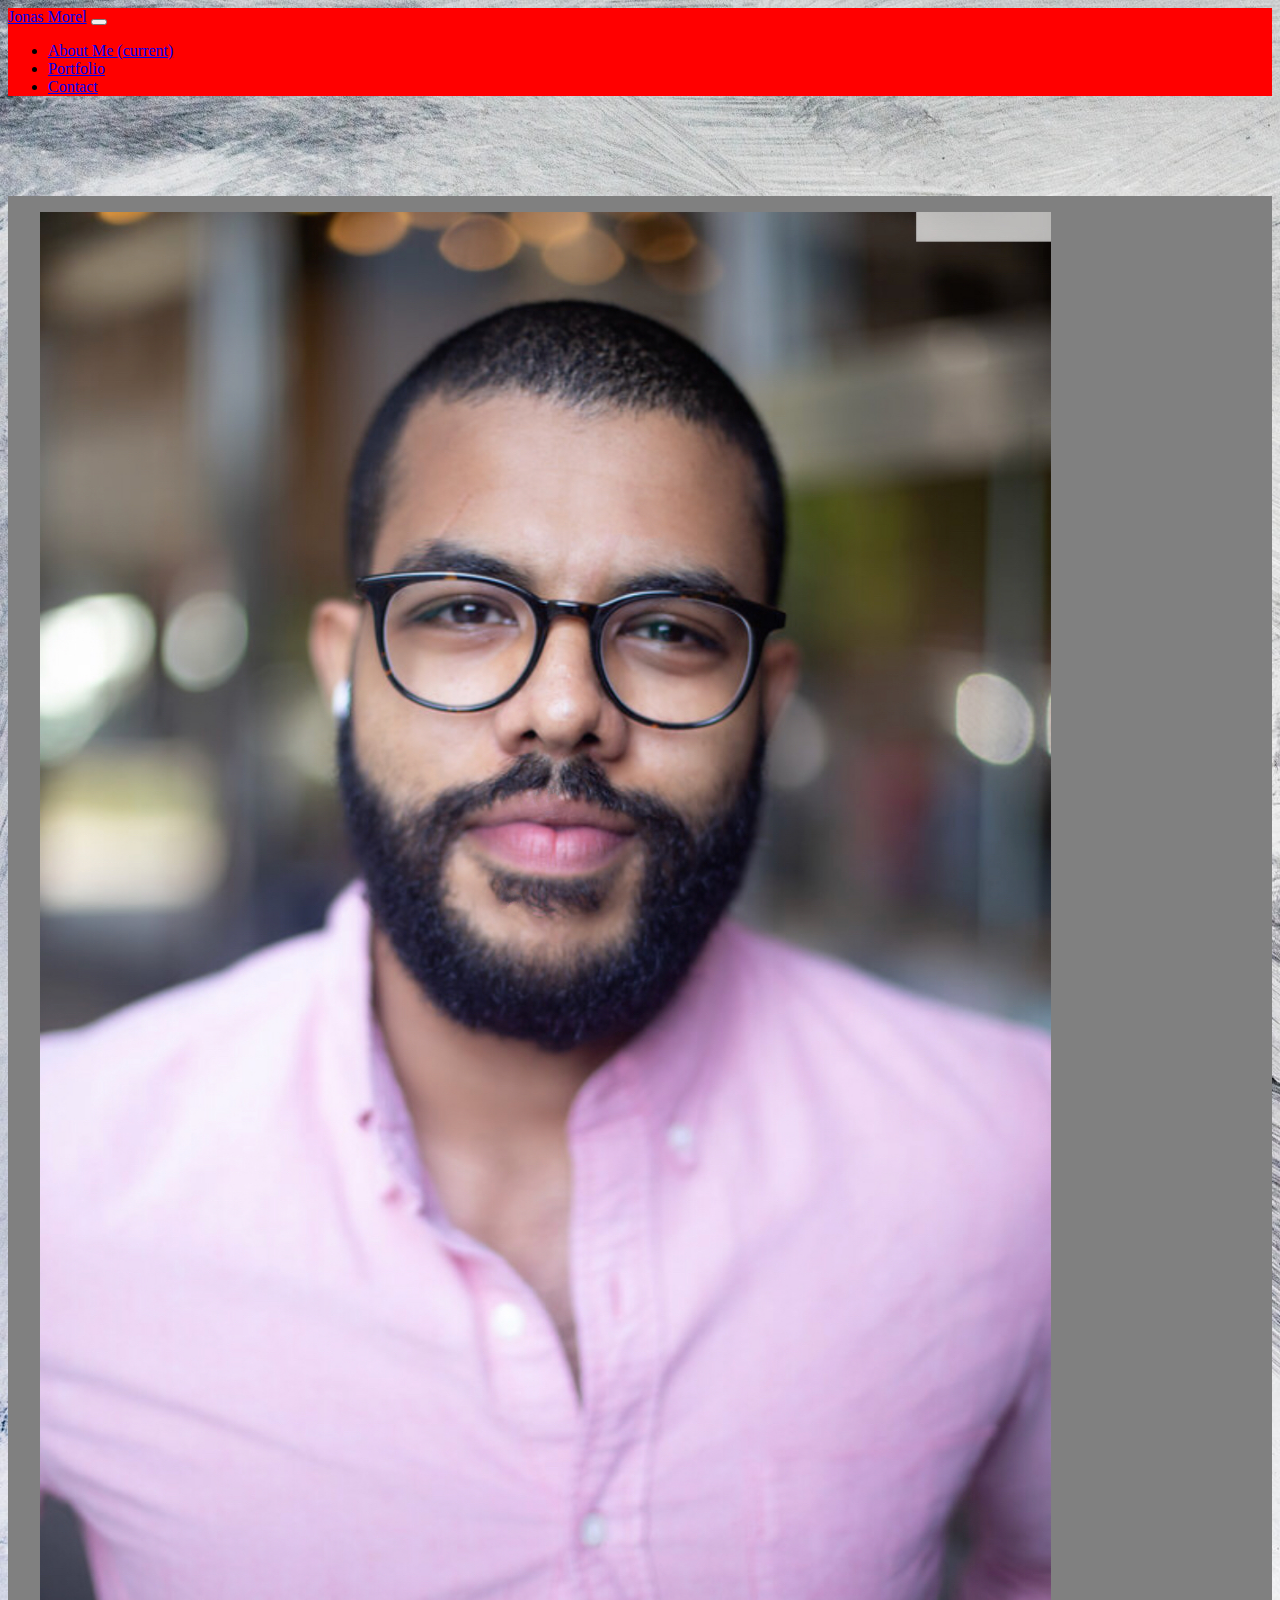
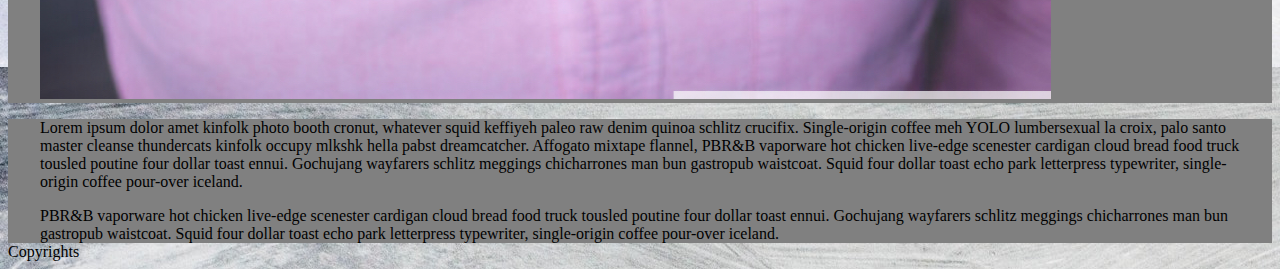
==== index.html @ 5981aec1 "2nd try" ====
<!DOCTYPE html>
<html lang="en-us">

<head>

                <title>Portfolio</title>
                <meta charset="utf-8">
                <meta name="viewport" content="width=device-width, initial-scale=1">
                <link href="https://stackpath.bootstrapcdn.com/bootstrap/4.1.1/css/bootstrap.min.css" rel="stylesheet" integrity="sha384-WskhaSGFgHYWDcbwN70/dfYBj47jz9qbsMId/iRN3ewGhXQFZCSftd1LZCfmhktB" crossorigin="anonymous">
                <script src="https://ajax.googleapis.com/ajax/libs/jquery/3.3.1/jquery.min.js"></script>
                <script src="https://cdnjs.cloudflare.com/ajax/libs/popper.js/1.14.0/umd/popper.min.js"></script>
                <script src="https://maxcdn.bootstrapcdn.com/bootstrap/4.1.0/js/bootstrap.min.js"></script>
                <link rel="stylesheet" href= "style.css">
    
        <link rel="stylesheet" href="Responsive.css">
  
</head>

<body>

 <div class="container">

     
        <nav class="navbar navbar-expand-lg navbar-light bg-light fixed-top">
          

          <div class="col-md-2">
          <a class="navbar-brand" href="#">Jonas Morel</a>
          <button class="navbar-toggler" type="button" data-toggle="collapse" data-target="#navbarNav" aria-controls="navbarNav" aria-expanded="false" aria-label="Toggle navigation">
            <span class="navbar-toggler-icon"></span>
          </button>
        </div>

         

          <div class="collapse navbar-collapse col-md-4" id="navbarNav">
            <ul class="navbar-nav">
              <li class="nav-item ">
                <a class="nav-link" href="#">About Me <span class="sr-only">(current)</span></a>
              </li>
              <li class="nav-item">
                <a class="nav-link" href="#">Portfolio</a>
              </li>
              <li class="nav-item">
                <a class="nav-link" href="#">Contact</a>
              </li>
          
            </ul>
          </div>
          </nav>       
  </div>


<div class="contaiter contenido">

  <div class="row">

      <div class="col-md-2"></div>

      <div class="col-md-2 contentcolor">
          <img src="pictures/jmorel.JPG" class="img-thumbnail img-responsive" alt="Cinque Terre" width="80%">
        
      </div>
          
  <div class="col-md-6 font-weight-light lead contentcolor">
    <div class="row">
      <p>
        Lorem ipsum dolor amet kinfolk photo booth cronut, whatever squid keffiyeh paleo raw denim quinoa schlitz crucifix. 
        Single-origin coffee meh YOLO lumbersexual la croix, palo santo master cleanse thundercats kinfolk occupy mlkshk hella pabst dreamcatcher. 
        Affogato mixtape flannel, PBR&B vaporware hot chicken live-edge scenester cardigan cloud bread food truck tousled poutine four dollar toast ennui. 
        Gochujang wayfarers schlitz meggings chicharrones man bun gastropub waistcoat. Squid four dollar toast echo park letterpress typewriter, 
        single-origin coffee pour-over iceland.
      </p>

      <p>PBR&B vaporware hot chicken live-edge scenester cardigan cloud bread food truck tousled poutine four dollar toast ennui. 
          Gochujang wayfarers schlitz meggings chicharrones man bun gastropub waistcoat. Squid four dollar toast echo park letterpress typewriter, 
          single-origin coffee pour-over iceland.</p>
      </div>
      

  </div>

  <div class="col-md-2"></div>

  </div>

</div>




<footer class="footer">
        <div class="container">
          <span class="text-muted fixed-bottom text-center h5">Copyrights</span>
        </div>
      </footer>
</body>

</html>
---- style.css ----
body  {

    background-image: url("pictures/backabs.jpg")
}

.contenido {

    margin-top: 100px;

    margin-left: 0 auto;
    margin-right: 0 auto;
}

.fixed-top {

    background-color: red;
}

.contentcolor {

    background-color: gray;


}

p {
    margin: 1em 1em 0em 1em;
    padding: 0em 1em 0em 1em;

    font-size: 1rem;

}

img {

    margin: 1em 0em 0em 2em;
}
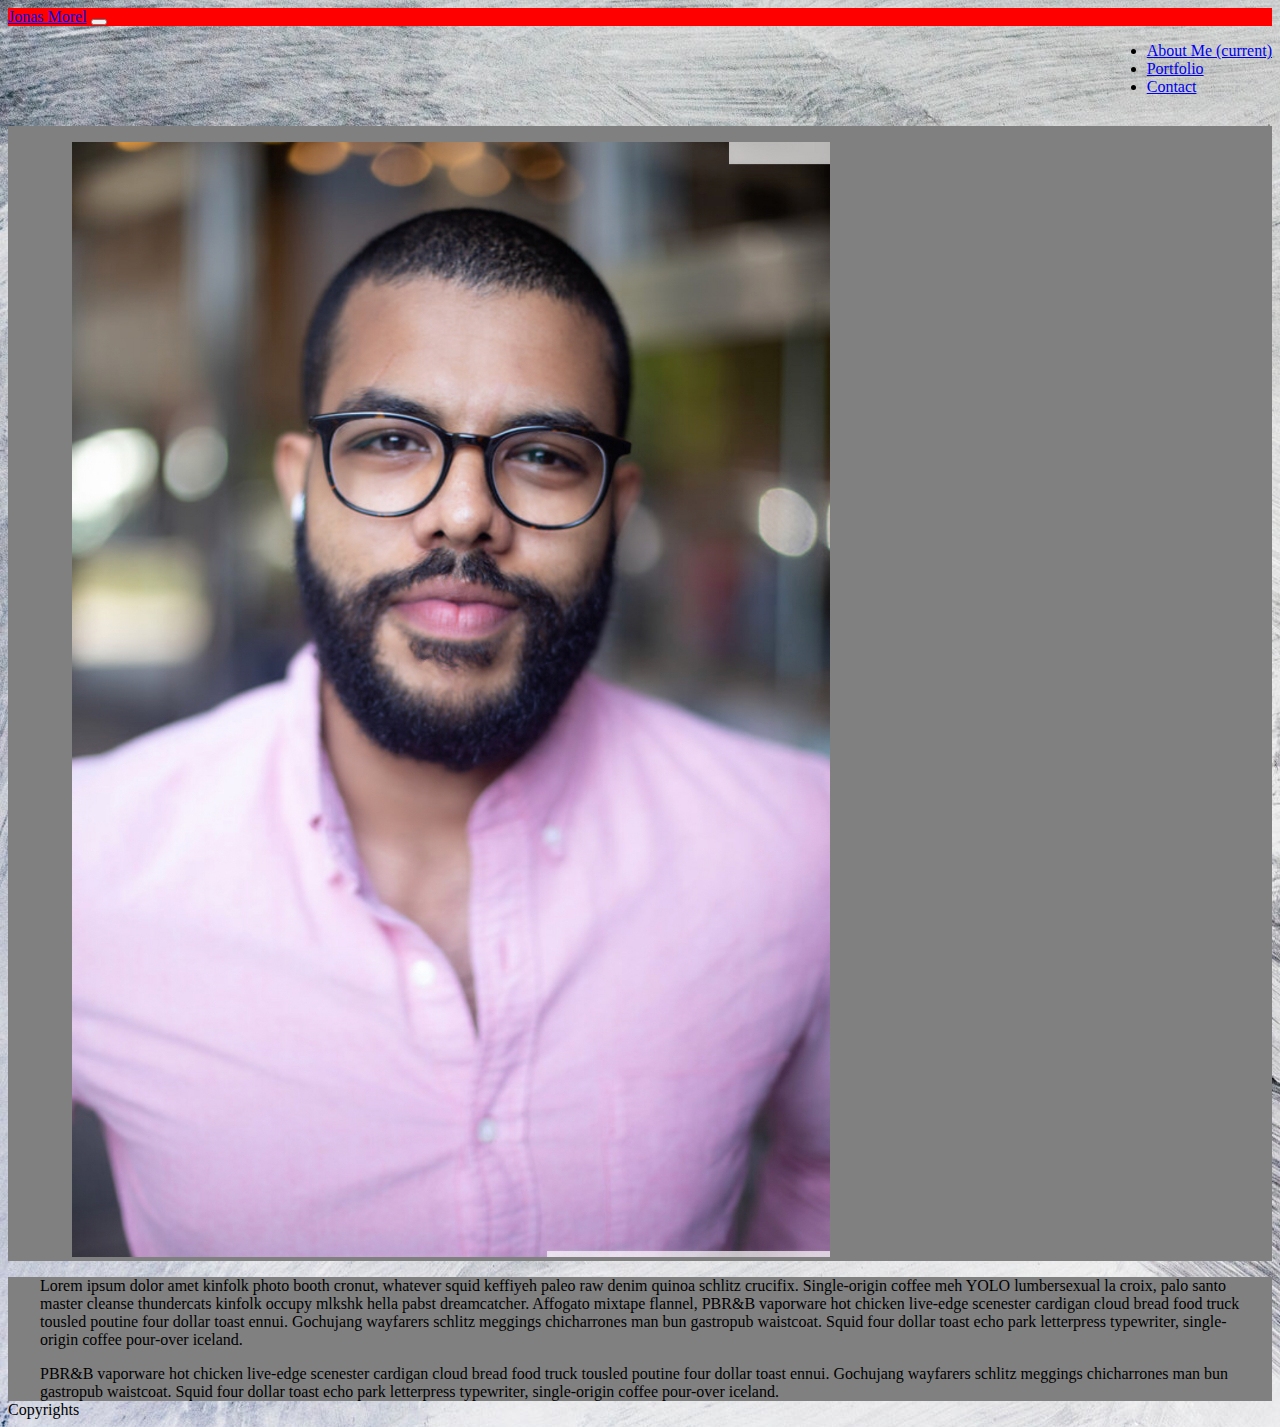
==== commit 51a99a17: "More changes" ====
--- a/index.html
+++ b/index.html
@@ -21,19 +21,20 @@
  <div class="container">
 
      
+        
         <nav class="navbar navbar-expand-lg navbar-light bg-light fixed-top">
           
-
-          <div class="col-md-2">
+          <div class="col-md-4">
+          
           <a class="navbar-brand" href="#">Jonas Morel</a>
           <button class="navbar-toggler" type="button" data-toggle="collapse" data-target="#navbarNav" aria-controls="navbarNav" aria-expanded="false" aria-label="Toggle navigation">
             <span class="navbar-toggler-icon"></span>
           </button>
         </div>
+        <div class="col-md-4"></div>
+         <div class="col-md-4">
 
-         
-
-          <div class="collapse navbar-collapse col-md-4" id="navbarNav">
+          <div class="collapse navbar-collapse fright" id="navbarNav">
             <ul class="navbar-nav">
               <li class="nav-item ">
                 <a class="nav-link" href="#">About Me <span class="sr-only">(current)</span></a>
@@ -47,6 +48,9 @@
           
             </ul>
           </div>
+
+        </div>
+
           </nav>       
   </div>
 
@@ -58,7 +62,7 @@
       <div class="col-md-2"></div>
 
       <div class="col-md-2 contentcolor">
-          <img src="pictures/jmorel.JPG" class="img-thumbnail img-responsive" alt="Cinque Terre" width="80%">
+          <img src="pictures/jmorel.JPG" class="img-thumbnail img-responsive" alt="Cinque Terre" width="60%">
         
       </div>
           
--- a/style.css
+++ b/style.css
@@ -33,5 +33,10 @@
 
 img {
 
-    margin: 1em 0em 0em 2em;
+    margin: 1em 4em 0em 4em;
+}
+
+.fright {
+
+    float: right;
 }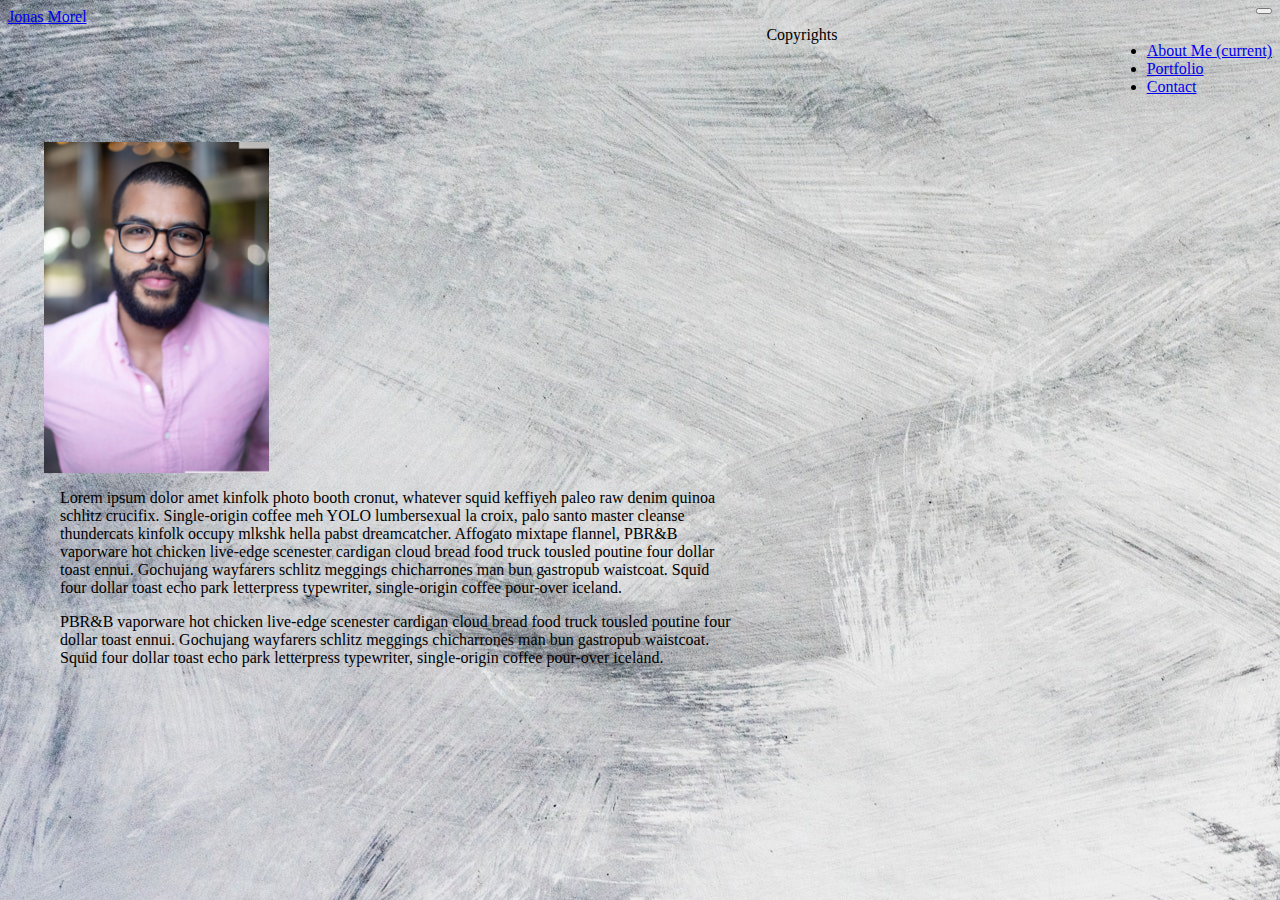
==== commit 2d5d62ee: "good changes" ====
--- a/index.html
+++ b/index.html
@@ -27,7 +27,7 @@
           <div class="col-md-4">
           
           <a class="navbar-brand" href="#">Jonas Morel</a>
-          <button class="navbar-toggler" type="button" data-toggle="collapse" data-target="#navbarNav" aria-controls="navbarNav" aria-expanded="false" aria-label="Toggle navigation">
+          <button class="navbar-toggler fright" type="button" data-toggle="collapse" data-target="#navbarNav" aria-controls="navbarNav" aria-expanded="false" aria-label="Toggle navigation">
             <span class="navbar-toggler-icon"></span>
           </button>
         </div>
@@ -55,20 +55,16 @@
   </div>
 
 
-<div class="contaiter contenido">
+<div class="contaiter  contenido">
 
-  <div class="row">
+  <div class="row linea">
+ 
+          
+    <div class="font-weight-light lead contentcolor">
 
-      <div class="col-md-2"></div>
-
-      <div class="col-md-2 contentcolor">
-          <img src="pictures/jmorel.JPG" class="img-thumbnail img-responsive" alt="Cinque Terre" width="60%">
-        
-      </div>
-          
-  <div class="col-md-6 font-weight-light lead contentcolor">
-    <div class="row">
-      <p>
+      <img src="pictures/jmorel.JPG" class="img-thumbnail img-responsive" alt="Cinque Terre">
+    
+      <p class="para">
         Lorem ipsum dolor amet kinfolk photo booth cronut, whatever squid keffiyeh paleo raw denim quinoa schlitz crucifix. 
         Single-origin coffee meh YOLO lumbersexual la croix, palo santo master cleanse thundercats kinfolk occupy mlkshk hella pabst dreamcatcher. 
         Affogato mixtape flannel, PBR&B vaporware hot chicken live-edge scenester cardigan cloud bread food truck tousled poutine four dollar toast ennui. 
@@ -76,17 +72,13 @@
         single-origin coffee pour-over iceland.
       </p>
 
-      <p>PBR&B vaporware hot chicken live-edge scenester cardigan cloud bread food truck tousled poutine four dollar toast ennui. 
+      <p class="para">PBR&B vaporware hot chicken live-edge scenester cardigan cloud bread food truck tousled poutine four dollar toast ennui. 
           Gochujang wayfarers schlitz meggings chicharrones man bun gastropub waistcoat. Squid four dollar toast echo park letterpress typewriter, 
           single-origin coffee pour-over iceland.</p>
+      
       </div>
-      
 
-  </div>
-
-  <div class="col-md-2"></div>
-
-  </div>
+ </div>
 
 </div>
 
--- a/style.css
+++ b/style.css
@@ -6,37 +6,44 @@
 .contenido {
 
     margin-top: 100px;
+    float: left;
+    width: 60%;
+    
 
-    margin-left: 0 auto;
-    margin-right: 0 auto;
-}
-
-.fixed-top {
-
-    background-color: red;
 }
 
 .contentcolor {
 
-    background-color: gray;
+    background-color: white;
 
 
 }
 
-p {
+
+.para {
     margin: 1em 1em 0em 1em;
     padding: 0em 1em 0em 1em;
 
     font-size: 1rem;
+    float: right;
 
 }
 
 img {
-
-    margin: 1em 4em 0em 4em;
+    float: left;
+    margin: 1em 1em 0em 1em;
+    width: 25vh;
 }
 
 .fright {
 
     float: right;
-}+}
+
+
+.linea {
+
+margin-left: 20px;
+
+
+}
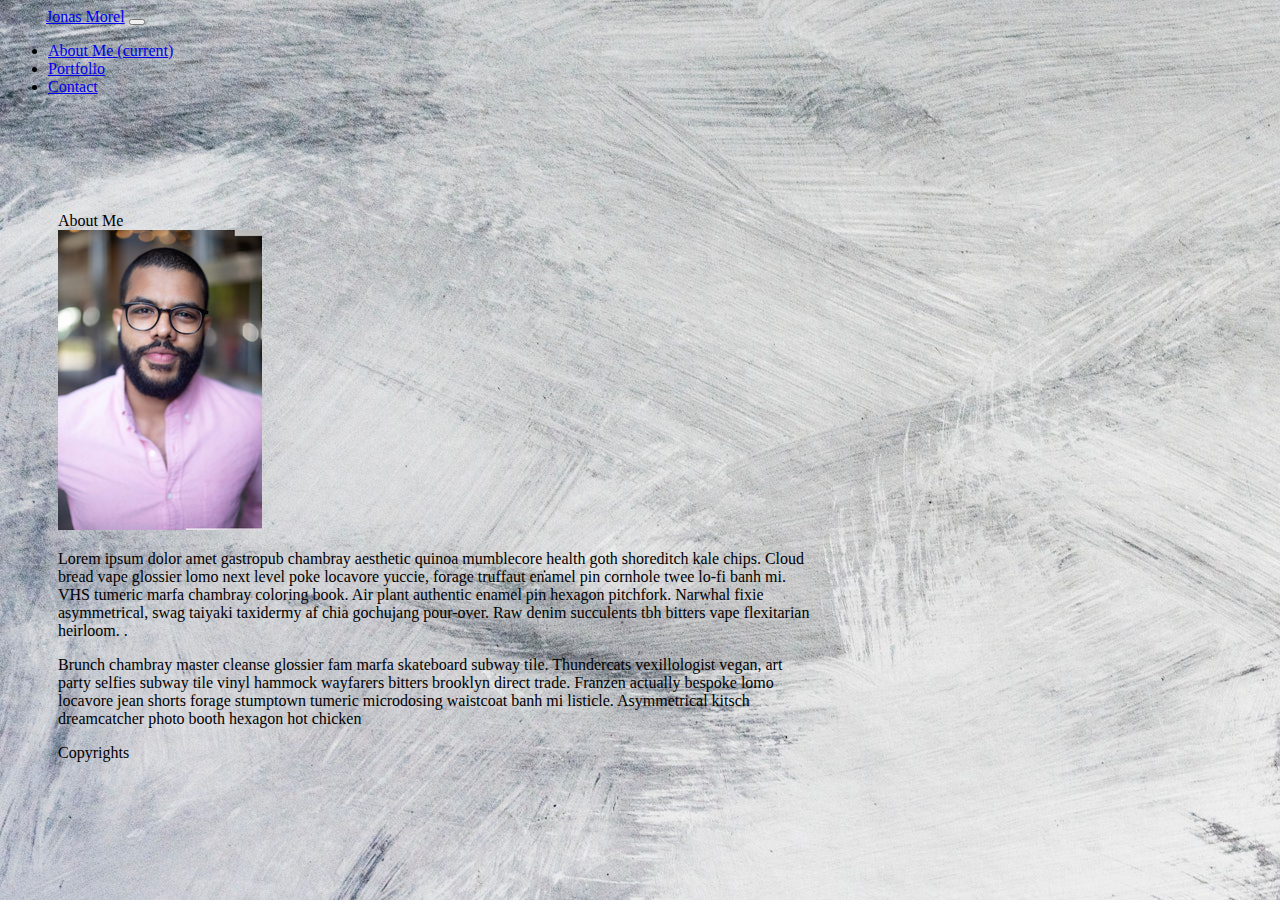
==== commit b7128125: "HTML layout" ====
--- a/index.html
+++ b/index.html
@@ -24,26 +24,26 @@
         
         <nav class="navbar navbar-expand-lg navbar-light bg-light fixed-top">
           
-          <div class="col-md-4">
+          <div class="col-sm-4">
           
-          <a class="navbar-brand" href="#">Jonas Morel</a>
-          <button class="navbar-toggler fright" type="button" data-toggle="collapse" data-target="#navbarNav" aria-controls="navbarNav" aria-expanded="false" aria-label="Toggle navigation">
+          <a class="navbar-brand mar" href="#">Jonas Morel</a>
+          <button class="navbar-toggler float-right" type="button" data-toggle="collapse" data-target="#navbarNav" aria-controls="navbarNav" aria-expanded="false" aria-label="Toggle navigation">
             <span class="navbar-toggler-icon"></span>
           </button>
         </div>
-        <div class="col-md-4"></div>
-         <div class="col-md-4">
+        <div class="col-sm-4"></div>
+         <div class="col-sm-4">
 
-          <div class="collapse navbar-collapse fright" id="navbarNav">
-            <ul class="navbar-nav">
+          <div class="collapse navbar-collapse " id="navbarNav">
+            <ul class="navbar-nav ">
               <li class="nav-item ">
-                <a class="nav-link" href="#">About Me <span class="sr-only">(current)</span></a>
+                <a class="nav-link" href="index.html">About Me <span class="sr-only">(current)</span></a>
               </li>
               <li class="nav-item">
-                <a class="nav-link" href="#">Portfolio</a>
+                <a class="nav-link" href="portfolio.html">Portfolio</a>
               </li>
               <li class="nav-item">
-                <a class="nav-link" href="#">Contact</a>
+                <a class="nav-link" href="contact.html">Contact</a>
               </li>
           
             </ul>
@@ -57,28 +57,37 @@
 
 <div class="contaiter  contenido">
 
-  <div class="row linea">
- 
-          
-    <div class="font-weight-light lead contentcolor">
 
-      <img src="pictures/jmorel.JPG" class="img-thumbnail img-responsive" alt="Cinque Terre">
-    
-      <p class="para">
-        Lorem ipsum dolor amet kinfolk photo booth cronut, whatever squid keffiyeh paleo raw denim quinoa schlitz crucifix. 
-        Single-origin coffee meh YOLO lumbersexual la croix, palo santo master cleanse thundercats kinfolk occupy mlkshk hella pabst dreamcatcher. 
-        Affogato mixtape flannel, PBR&B vaporware hot chicken live-edge scenester cardigan cloud bread food truck tousled poutine four dollar toast ennui. 
-        Gochujang wayfarers schlitz meggings chicharrones man bun gastropub waistcoat. Squid four dollar toast echo park letterpress typewriter, 
-        single-origin coffee pour-over iceland.
-      </p>
+    <div class="card bg-light mb-3" style="max-width: 180rem;">
+        <div class="card-header">About Me</div>
+        <div class="card-body">
 
-      <p class="para">PBR&B vaporware hot chicken live-edge scenester cardigan cloud bread food truck tousled poutine four dollar toast ennui. 
-          Gochujang wayfarers schlitz meggings chicharrones man bun gastropub waistcoat. Squid four dollar toast echo park letterpress typewriter, 
-          single-origin coffee pour-over iceland.</p>
-      
+            <div class="row">
+
+              <div class="col-md-3">
+              <img src="pictures/jmorel.JPG" class="img-thumbnail img-responsive rounded" alt="Cinque Terre">
+            </div>
+
+            <div class="col-md-9">
+              <p class="card-text lead">Lorem ipsum dolor amet gastropub chambray aesthetic quinoa mumblecore health goth 
+                shoreditch kale chips. Cloud bread vape glossier lomo next level poke locavore yuccie, forage truffaut
+                 enamel pin cornhole twee lo-fi banh mi. VHS tumeric marfa chambray coloring book. Air plant authentic 
+                 enamel pin hexagon pitchfork. Narwhal fixie asymmetrical, swag taiyaki taxidermy af chia gochujang 
+                 pour-over. Raw denim succulents tbh bitters vape flexitarian heirloom.
+            .</p>
+            </div>
+        </div>
+
+        <div class="row">
+
+          <div class="col-md-12">
+            <p class="card-text lead ">Brunch chambray master cleanse glossier fam marfa skateboard subway tile. 
+              Thundercats vexillologist vegan, art party selfies subway tile vinyl hammock wayfarers bitters 
+              brooklyn direct trade. Franzen actually bespoke lomo locavore jean shorts forage stumptown tumeric 
+              microdosing waistcoat banh mi listicle. Asymmetrical kitsch dreamcatcher photo booth hexagon hot chicken</p>
+        </div>
       </div>
 
- </div>
 
 </div>
 
@@ -92,4 +101,4 @@
       </footer>
 </body>
 
-</html>+</html> --- a/style.css
+++ b/style.css
@@ -8,6 +8,7 @@
     margin-top: 100px;
     float: left;
     width: 60%;
+    margin-left: 50px;
     
 
 }
@@ -15,35 +16,14 @@
 .contentcolor {
 
     background-color: white;
-
-
 }
 
+.mar {
 
-.para {
-    margin: 1em 1em 0em 1em;
-    padding: 0em 1em 0em 1em;
-
-    font-size: 1rem;
-    float: right;
-
+    padding-left: 38px;
 }
 
-img {
-    float: left;
-    margin: 1em 1em 0em 1em;
-    width: 25vh;
-}
+h1 {
 
-.fright {
-
-    float: right;
-}
-
-
-.linea {
-
-margin-left: 20px;
-
-
-}
+    margin-left: 10px;
+}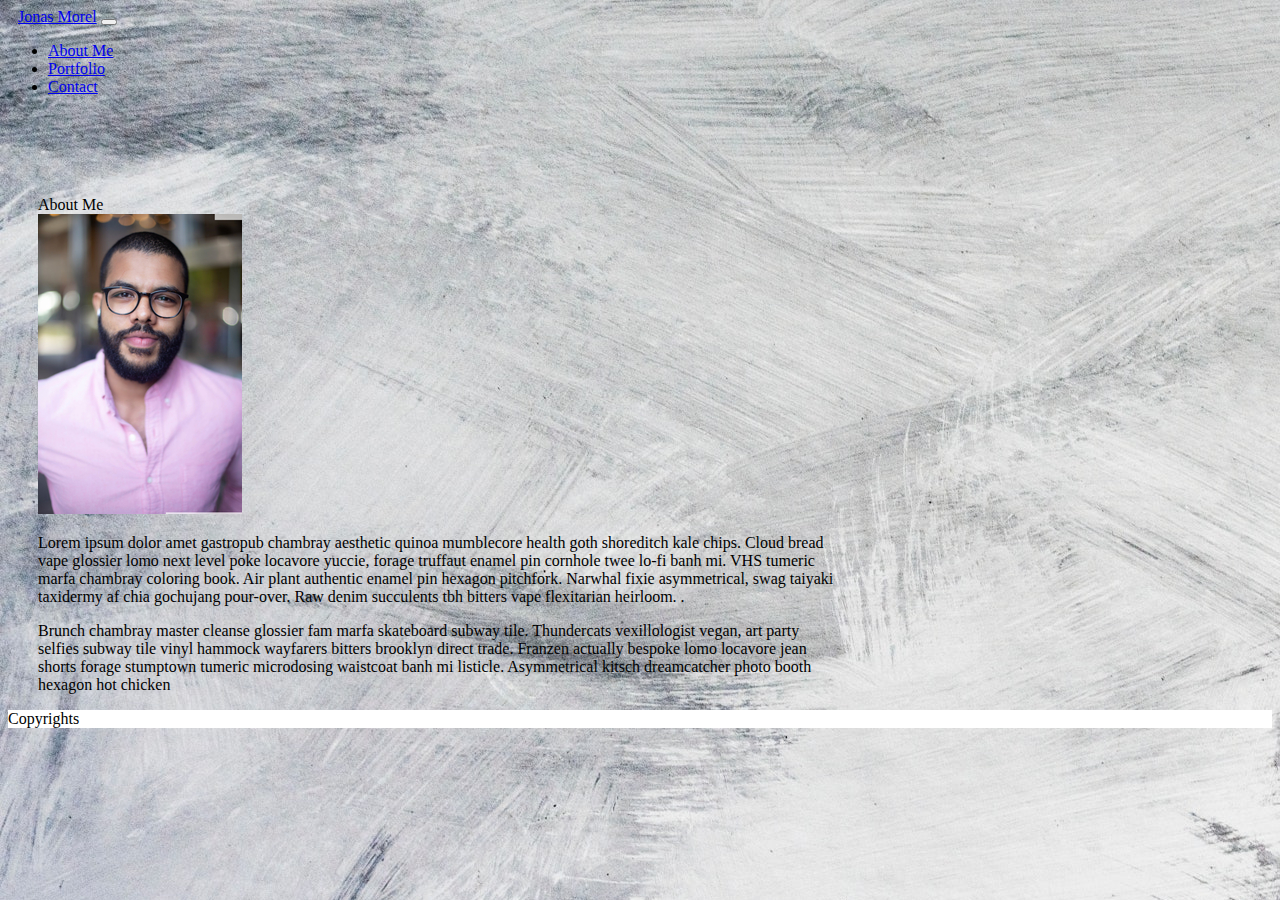
==== commit 308b6106: "layout 2" ====
--- a/index.html
+++ b/index.html
@@ -12,7 +12,7 @@
                 <script src="https://maxcdn.bootstrapcdn.com/bootstrap/4.1.0/js/bootstrap.min.js"></script>
                 <link rel="stylesheet" href= "style.css">
     
-        <link rel="stylesheet" href="Responsive.css">
+       
   
 </head>
 
@@ -24,32 +24,29 @@
         
         <nav class="navbar navbar-expand-lg navbar-light bg-light fixed-top">
           
-          <div class="col-sm-4">
+       <div class="col-md-12">
           
-          <a class="navbar-brand mar" href="#">Jonas Morel</a>
-          <button class="navbar-toggler float-right" type="button" data-toggle="collapse" data-target="#navbarNav" aria-controls="navbarNav" aria-expanded="false" aria-label="Toggle navigation">
-            <span class="navbar-toggler-icon"></span>
-          </button>
-        </div>
-        <div class="col-sm-4"></div>
-         <div class="col-sm-4">
+          <a class="navbar-brand mar float-left text-info lead font-weight-bold" href="#">Jonas Morel</a>
 
-          <div class="collapse navbar-collapse " id="navbarNav">
+            <button class="navbar-toggler float-right" type="button" data-toggle="collapse" data-target="#navbarNav" aria-controls="navbarNav" aria-expanded="false" aria-label="Toggle navigation">
+                <span class="navbar-toggler-icon"></span>
+              </button>
+          <div class="collapse navbar-collapse float-right " id="navbarNav">
             <ul class="navbar-nav ">
               <li class="nav-item ">
-                <a class="nav-link" href="index.html">About Me <span class="sr-only">(current)</span></a>
+                <a class="nav-link lead" href="index.html">About Me </a>
               </li>
               <li class="nav-item">
-                <a class="nav-link" href="portfolio.html">Portfolio</a>
+                <a class="nav-link lead" href="portfolio.html">Portfolio</a>
               </li>
               <li class="nav-item">
-                <a class="nav-link" href="contact.html">Contact</a>
+                <a class="nav-link lead" href="contact.html">Contact</a>
               </li>
           
             </ul>
           </div>
-
         </div>
+       
 
           </nav>       
   </div>
@@ -58,8 +55,8 @@
 <div class="contaiter  contenido">
 
 
-    <div class="card bg-light mb-3" style="max-width: 180rem;">
-        <div class="card-header">About Me</div>
+    <div class="card bg-light mb-3" style="max-width: 50rem;" >
+        <div class="card-header lead text-info">About Me</div>
         <div class="card-body">
 
             <div class="row">
@@ -88,17 +85,19 @@
         </div>
       </div>
 
-
+</div>
+</div>
 </div>
 
 
 
+<footer class="foot">
+        <div class="container">
+          <span class="text-muted fixed-bottom text-center">Copyrights</span>
+        </div>
+</footer>
 
-<footer class="footer">
-        <div class="container">
-          <span class="text-muted fixed-bottom text-center h5">Copyrights</span>
-        </div>
-      </footer>
+
 </body>
 
 </html> --- a/style.css
+++ b/style.css
@@ -6,24 +6,17 @@
 .contenido {
 
     margin-top: 100px;
-    float: left;
-    width: 60%;
-    margin-left: 50px;
-    
+    margin-left: 30px;
+    width: 84%;
 
-}
-
-.contentcolor {
-
-    background-color: white;
 }
 
 .mar {
 
-    padding-left: 38px;
+    margin-left: 10px;
 }
 
-h1 {
+.foot {
 
-    margin-left: 10px;
+    background-color: white;
 }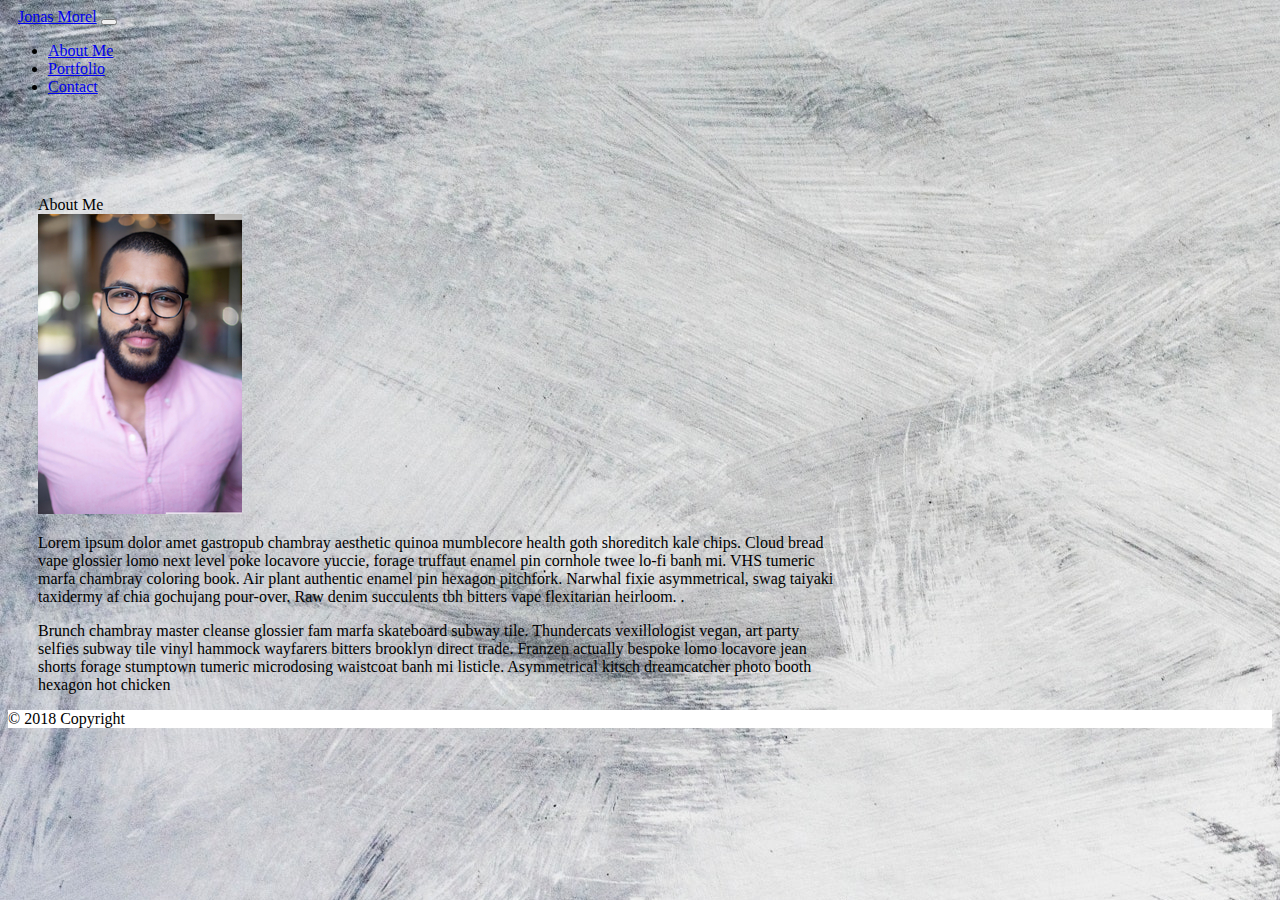
==== commit ee2dd871: "Index Contact done" ====
--- a/index.html
+++ b/index.html
@@ -3,100 +3,104 @@
 
 <head>
 
-                <title>Portfolio</title>
-                <meta charset="utf-8">
-                <meta name="viewport" content="width=device-width, initial-scale=1">
-                <link href="https://stackpath.bootstrapcdn.com/bootstrap/4.1.1/css/bootstrap.min.css" rel="stylesheet" integrity="sha384-WskhaSGFgHYWDcbwN70/dfYBj47jz9qbsMId/iRN3ewGhXQFZCSftd1LZCfmhktB" crossorigin="anonymous">
-                <script src="https://ajax.googleapis.com/ajax/libs/jquery/3.3.1/jquery.min.js"></script>
-                <script src="https://cdnjs.cloudflare.com/ajax/libs/popper.js/1.14.0/umd/popper.min.js"></script>
-                <script src="https://maxcdn.bootstrapcdn.com/bootstrap/4.1.0/js/bootstrap.min.js"></script>
-                <link rel="stylesheet" href= "style.css">
-    
-       
-  
+  <title>Portfolio</title>
+  <meta charset="utf-8">
+  <meta name="viewport" content="width=device-width, initial-scale=1">
+  <link href="https://stackpath.bootstrapcdn.com/bootstrap/4.1.1/css/bootstrap.min.css" rel="stylesheet" integrity="sha384-WskhaSGFgHYWDcbwN70/dfYBj47jz9qbsMId/iRN3ewGhXQFZCSftd1LZCfmhktB"
+    crossorigin="anonymous">
+  <script src="https://ajax.googleapis.com/ajax/libs/jquery/3.3.1/jquery.min.js"></script>
+  <script src="https://cdnjs.cloudflare.com/ajax/libs/popper.js/1.14.0/umd/popper.min.js"></script>
+  <script src="https://maxcdn.bootstrapcdn.com/bootstrap/4.1.0/js/bootstrap.min.js"></script>
+  <link rel="stylesheet" href="style.css">
+
+
+
 </head>
 
 <body>
 
- <div class="container">
+  <div class="container">
 
-     
-        
-        <nav class="navbar navbar-expand-lg navbar-light bg-light fixed-top">
-          
-       <div class="col-md-12">
-          
-          <a class="navbar-brand mar float-left text-info lead font-weight-bold" href="#">Jonas Morel</a>
 
-            <button class="navbar-toggler float-right" type="button" data-toggle="collapse" data-target="#navbarNav" aria-controls="navbarNav" aria-expanded="false" aria-label="Toggle navigation">
-                <span class="navbar-toggler-icon"></span>
-              </button>
-          <div class="collapse navbar-collapse float-right " id="navbarNav">
-            <ul class="navbar-nav ">
-              <li class="nav-item ">
-                <a class="nav-link lead" href="index.html">About Me </a>
-              </li>
-              <li class="nav-item">
-                <a class="nav-link lead" href="portfolio.html">Portfolio</a>
-              </li>
-              <li class="nav-item">
-                <a class="nav-link lead" href="contact.html">Contact</a>
-              </li>
-          
-            </ul>
-          </div>
+
+    <nav class="navbar navbar-expand-lg navbar-light bg-light fixed-top">
+
+      <div class="col-md-12">
+
+        <a class="navbar-brand mar float-left text-info lead font-weight-bold" href="#">Jonas Morel</a>
+
+        <button class="navbar-toggler float-right" type="button" data-toggle="collapse" data-target="#navbarNav" aria-controls="navbarNav"
+          aria-expanded="false" aria-label="Toggle navigation">
+          <span class="navbar-toggler-icon"></span>
+        </button>
+        <div class="collapse navbar-collapse float-right " id="navbarNav">
+          <ul class="navbar-nav ">
+            <li class="nav-item ">
+              <a class="nav-link lead" href="index.html">About Me </a>
+            </li>
+            <li class="nav-item">
+              <a class="nav-link lead" href="portfolio.html">Portfolio</a>
+            </li>
+            <li class="nav-item">
+              <a class="nav-link lead" href="contact.html">Contact</a>
+            </li>
+
+          </ul>
         </div>
-       
+      </div>
 
-          </nav>       
+
+    </nav>
   </div>
 
 
-<div class="contaiter  contenido">
+  <div class="contaiter  contenido">
 
 
-    <div class="card bg-light mb-3" style="max-width: 50rem;" >
-        <div class="card-header lead text-info">About Me</div>
-        <div class="card-body">
+    <div class="card bg-light mb-3" style="max-width: 50rem;">
+      <div class="card-header lead text-info">About Me</div>
+      <div class="card-body">
 
-            <div class="row">
+        <div class="row">
 
-              <div class="col-md-3">
-              <img src="pictures/jmorel.JPG" class="img-thumbnail img-responsive rounded" alt="Cinque Terre">
-            </div>
+          <div class="col-md-3">
+            <img src="pictures/jmorel.JPG" class="img-thumbnail img-responsive rounded" alt="Cinque Terre">
+          </div>
 
-            <div class="col-md-9">
-              <p class="card-text lead">Lorem ipsum dolor amet gastropub chambray aesthetic quinoa mumblecore health goth 
-                shoreditch kale chips. Cloud bread vape glossier lomo next level poke locavore yuccie, forage truffaut
-                 enamel pin cornhole twee lo-fi banh mi. VHS tumeric marfa chambray coloring book. Air plant authentic 
-                 enamel pin hexagon pitchfork. Narwhal fixie asymmetrical, swag taiyaki taxidermy af chia gochujang 
-                 pour-over. Raw denim succulents tbh bitters vape flexitarian heirloom.
-            .</p>
-            </div>
+          <div class="col-md-9">
+            <p class="card-text lead">Lorem ipsum dolor amet gastropub chambray aesthetic quinoa mumblecore health goth shoreditch kale chips. Cloud
+              bread vape glossier lomo next level poke locavore yuccie, forage truffaut enamel pin cornhole twee lo-fi banh
+              mi. VHS tumeric marfa chambray coloring book. Air plant authentic enamel pin hexagon pitchfork. Narwhal fixie
+              asymmetrical, swag taiyaki taxidermy af chia gochujang pour-over. Raw denim succulents tbh bitters vape flexitarian
+              heirloom. .
+            </p>
+          </div>
         </div>
 
         <div class="row">
 
           <div class="col-md-12">
-            <p class="card-text lead ">Brunch chambray master cleanse glossier fam marfa skateboard subway tile. 
-              Thundercats vexillologist vegan, art party selfies subway tile vinyl hammock wayfarers bitters 
-              brooklyn direct trade. Franzen actually bespoke lomo locavore jean shorts forage stumptown tumeric 
-              microdosing waistcoat banh mi listicle. Asymmetrical kitsch dreamcatcher photo booth hexagon hot chicken</p>
+            <p class="card-text lead ">Brunch chambray master cleanse glossier fam marfa skateboard subway tile. Thundercats vexillologist vegan, art
+              party selfies subway tile vinyl hammock wayfarers bitters brooklyn direct trade. Franzen actually bespoke lomo
+              locavore jean shorts forage stumptown tumeric microdosing waistcoat banh mi listicle. Asymmetrical kitsch dreamcatcher
+              photo booth hexagon hot chicken</p>
+          </div>
         </div>
+
       </div>
-
-</div>
-</div>
-</div>
+    </div>
+  </div>
 
 
 
-<footer class="foot">
-        <div class="container">
-          <span class="text-muted fixed-bottom text-center">Copyrights</span>
-        </div>
-</footer>
 
+  <footer class="page-footer font-small blue pt-1 mt-1 foot fixed-bottom">
+
+    <div class="container-fluid text-center text-md-left">
+
+    <div class="footer-copyright text-center py-3">© 2018 Copyright
+    </div>
+  </footer>
 
 </body>
 
--- a/style.css
+++ b/style.css
@@ -12,8 +12,7 @@
 }
 
 .mar {
-
-    margin-left: 10px;
+     margin-left: 10px;
 }
 
 .foot {
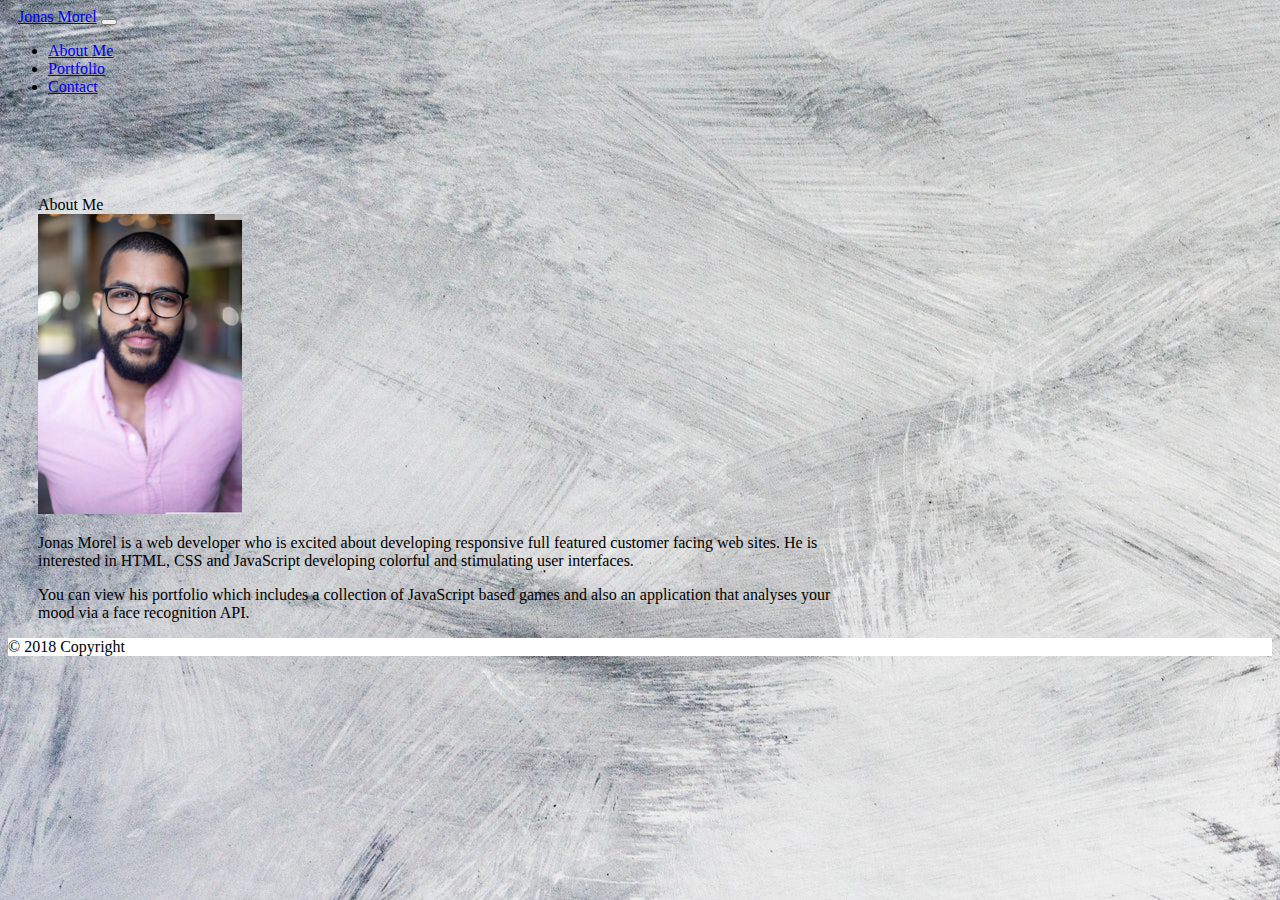
==== commit b1e127b3: "updated" ====
--- a/index.html
+++ b/index.html
@@ -64,15 +64,14 @@
         <div class="row">
 
           <div class="col-md-3">
-            <img src="pictures/jmorel.JPG" class="img-thumbnail img-responsive rounded" alt="Cinque Terre">
+            <img src="pictures/jmorel.JPG" class="img-thumbnail img-responsive rounded" alt="JMOREL">
           </div>
 
           <div class="col-md-9">
-            <p class="card-text lead">Lorem ipsum dolor amet gastropub chambray aesthetic quinoa mumblecore health goth shoreditch kale chips. Cloud
-              bread vape glossier lomo next level poke locavore yuccie, forage truffaut enamel pin cornhole twee lo-fi banh
-              mi. VHS tumeric marfa chambray coloring book. Air plant authentic enamel pin hexagon pitchfork. Narwhal fixie
-              asymmetrical, swag taiyaki taxidermy af chia gochujang pour-over. Raw denim succulents tbh bitters vape flexitarian
-              heirloom. .
+            <p class="card-text lead">Jonas Morel is a web developer who is excited about developing responsive full featured customer facing web sites. He is interested in HTML,
+               CSS and JavaScript developing colorful and stimulating user interfaces. 
+
+              
             </p>
           </div>
         </div>
@@ -80,10 +79,8 @@
         <div class="row">
 
           <div class="col-md-12">
-            <p class="card-text lead ">Brunch chambray master cleanse glossier fam marfa skateboard subway tile. Thundercats vexillologist vegan, art
-              party selfies subway tile vinyl hammock wayfarers bitters brooklyn direct trade. Franzen actually bespoke lomo
-              locavore jean shorts forage stumptown tumeric microdosing waistcoat banh mi listicle. Asymmetrical kitsch dreamcatcher
-              photo booth hexagon hot chicken</p>
+            <p class="card-text lead ">You can view his portfolio which includes a collection of JavaScript based games and also an application that analyses your mood via a face recognition API. 
+              </p>
           </div>
         </div>
 
--- a/style.css
+++ b/style.css
@@ -15,7 +15,29 @@
      margin-left: 10px;
 }
 
+.rowm {
+
+margin-bottom: 10px;
+margin-left: 25px;
+}
+
 .foot {
 
     background-color: white;
+}
+
+.para {
+
+    position: absolute;
+    top: 80%;
+    left: 50%;
+    right:50%;
+    bottom: 10%;
+    transform: translate(-50%, -50%);
+    background: #48D1CC;
+    font-size: 14px;
+    text-align: center;
+    width: 13rem;
+    height:1.8rem ;
+    
 }